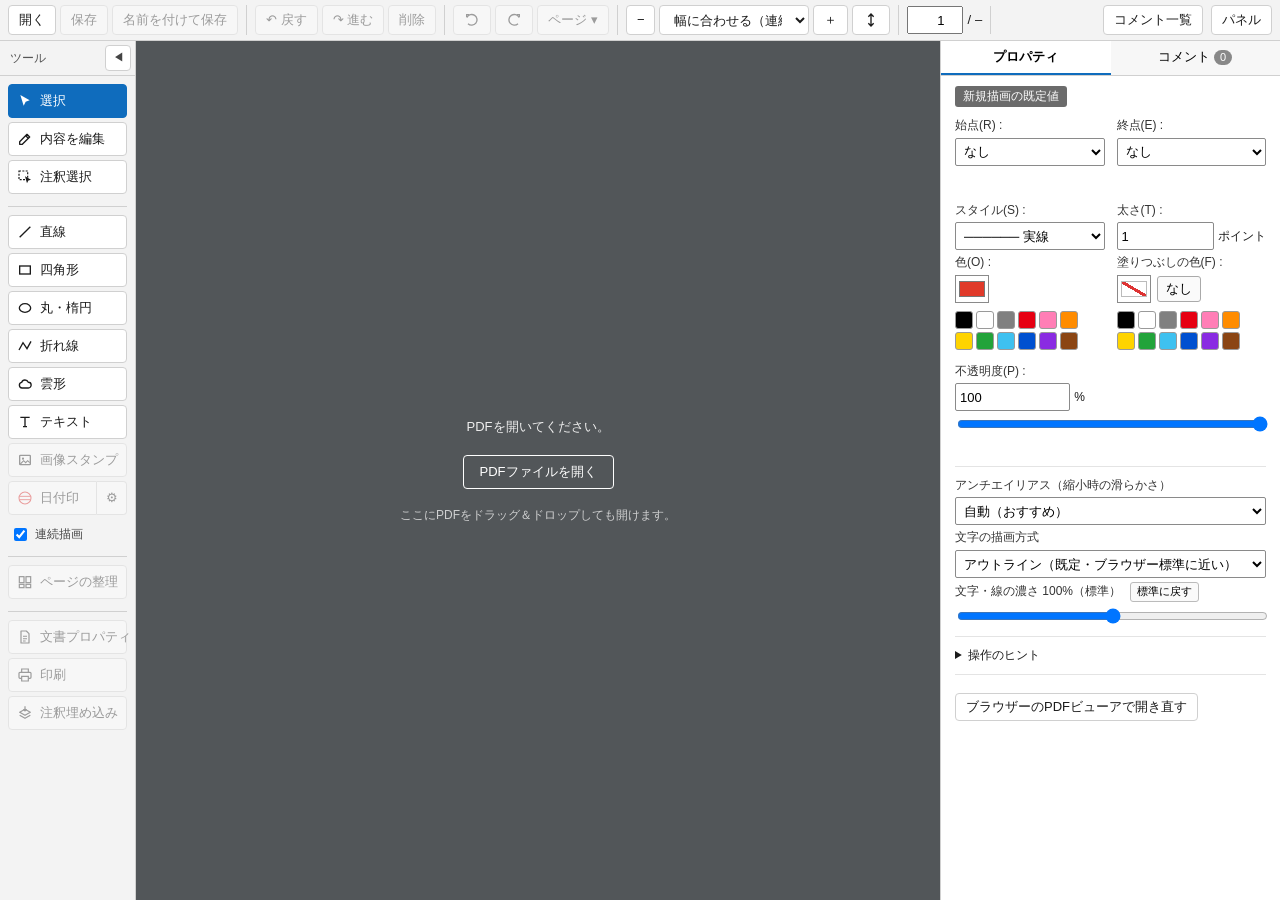
==== viewer.html @ 9e0557fc "ローカルPDFエディター v4.8.0 Co-Authored-By: Claude Opus 5.5 <noreply@anthropic.com> Claude-Session: https://" ====
<!doctype html>
<html lang="ja">
<head>
<meta charset="utf-8">
<title>ローカルPDFエディター</title>
<meta name="viewport" content="width=device-width, initial-scale=1">
<link rel="icon" type="image/png" href="icon32.png">
<link rel="stylesheet" href="lib/textlayer.css">
<link rel="stylesheet" href="viewer.css">
</head>
<body class="tool-select">
<svg width="0" height="0" style="position:absolute" aria-hidden="true"><filter id="epaGamma" color-interpolation-filters="sRGB" x="0" y="0" width="100%" height="100%"><feComponentTransfer><feFuncR id="gR" type="gamma" exponent="1"/><feFuncG id="gG" type="gamma" exponent="1"/><feFuncB id="gB" type="gamma" exponent="1"/></feComponentTransfer></filter></svg>
<div id="stage" aria-hidden="true"></div>
<header id="toolbar">
  <div class="grp">
    <button id="btnOpen" type="button" title="PDFを開く (Ctrl+O)">開く</button>
    <button id="btnSave" type="button" title="保存 (Ctrl+S)。ダイアログなしで保存します（保存先が分かっていれば上書き、無ければダウンロードフォルダ）">保存</button>
    <button id="btnSaveAs" type="button" title="名前を付けて保存 (Ctrl+Shift+S)">名前を付けて保存</button>
  </div>
  <div class="grp">
    <button id="btnUndo" type="button" title="元に戻す (Ctrl+Z)">↶ 戻す</button>
    <button id="btnRedo" type="button" title="やり直し (Ctrl+Y)">↷ 進む</button>
    <button id="btnDelete" type="button" title="選択を削除 (Delete)">削除</button>
  </div>
  <div class="grp">
    <button id="btnRotL" type="button" title="表示中のページを左に90°回転"><svg viewBox="0 0 24 24" class="ico"><path d="M8 4H4v4" stroke="currentColor" stroke-width="2" fill="none"/><path d="M4.5 8A8 8 0 1 1 6 17.5" stroke="currentColor" stroke-width="2" fill="none"/></svg></button>
    <button id="btnRotR" type="button" title="表示中のページを右に90°回転"><svg viewBox="0 0 24 24" class="ico"><path d="M16 4h4v4" stroke="currentColor" stroke-width="2" fill="none"/><path d="M19.5 8A8 8 0 1 0 18 17.5" stroke="currentColor" stroke-width="2" fill="none"/></svg></button>
    <div class="menu">
      <button id="btnPages" type="button" title="ページの整理・挿入・削除・抽出">ページ ▾</button>
      <div id="pageMenu" class="menu-pop">
        <button type="button" data-act="org">ページの整理…</button>
        <button type="button" data-act="insert">ページの挿入…</button>
        <button type="button" data-act="delete">ページの削除…</button>
        <button type="button" data-act="extract">ページの抽出…</button>
        <div class="menu-note">PDFをウィンドウにドロップしても挿入できます</div>
      </div>
    </div>
  </div>
  <div class="grp">
    <button id="btnZoomOut" type="button" title="縮小 (Ctrl+−)">−</button>
    <select id="selZoom" aria-label="ズーム">
      <option value="width">幅に合わせる（連続スクロール）</option>
      <option value="height">高さに合わせる（縦に収める）</option>
      <option value="page">ページ全体に合わせる</option>
      <option value="0.5">50%</option><option value="0.75">75%</option><option value="1">100%</option>
      <option value="1.25">125%</option><option value="1.5">150%</option><option value="2">200%</option>
      <option value="3">300%</option><option value="4">400%</option>
      <option id="optCustom" value="1" hidden>100%</option>
    </select>
    <button id="btnZoomIn" type="button" title="拡大 (Ctrl++)">＋</button>
    <button id="btnFitH" type="button" title="1ページ表示：ウィンドウの高さにページを収め、ホイールで1ページずつ（回し続けると連続して）切り替えます">
      <svg viewBox="0 0 24 24" class="ico"><path d="M12 3v18M8 7l4-4 4 4M8 17l4 4 4-4" stroke="currentColor" stroke-width="2" fill="none"/></svg><span class="lbl"> 縦に収める</span></button>
  </div>
  <div class="grp">
    <input id="pageNum" type="number" min="1" value="1" aria-label="ページ番号"> / <span id="pageCount">–</span>
  </div>
  <span id="fileName" class="fname"></span>
  <button id="btnComments" type="button" title="コメント一覧を表示">コメント一覧</button>
  <button id="btnProps" type="button" title="右パネルの表示/非表示">パネル</button>
</header>
<div id="warn" hidden></div>

<main>
  <aside id="tools" aria-label="描画ツール">
    <div class="tools-head"><span class="tools-title">ツール</span><button id="btnTools" type="button" title="ツールバーを閉じる">◀</button></div>
    <div class="tl" role="radiogroup" aria-label="ツール">
      <button class="tool active" data-tool="select" type="button" title="選択・移動 (V)">
        <svg viewBox="0 0 24 24"><path d="M5 3l14 8-6 2-3 6z" fill="currentColor"/></svg><span>選択</span></button>
      <button class="tool" data-tool="edit" type="button" title="内容を編集 (G)　PDF内の文字・図形（ベクター）を直接編集します。クリックで選択、ドラッグで移動、ダブルクリックで文字を書き換え">
        <svg viewBox="0 0 24 24"><path d="M4 20h4L19 9l-4-4L4 16z" stroke="currentColor" stroke-width="2" fill="none" stroke-linejoin="round"/><path d="M13 7l4 4" stroke="currentColor" stroke-width="2"/></svg><span>内容を編集</span></button>
      <button class="tool" data-tool="asel" type="button" title="注釈選択 (A)　注釈（コメント・図形・スタンプ）だけを選びます。空白からドラッグで範囲選択、Shift+クリックで追加・解除、Ctrl+Aでページ内の注釈をすべて選択">
        <svg viewBox="0 0 24 24"><rect x="3" y="3" width="13" height="13" stroke="currentColor" stroke-width="1.8" stroke-dasharray="3 2" fill="none"/><path d="M12 11l9 5-4 1.3-2 4z" fill="currentColor"/></svg><span>注釈選択</span></button>
      <hr class="tsep">
      <button class="tool" data-tool="line" type="button" title="直線 (L)">
        <svg viewBox="0 0 24 24"><path d="M4 20L20 4" stroke="currentColor" stroke-width="2" fill="none"/></svg><span>直線</span></button>
      <button class="tool" data-tool="rect" type="button" title="四角形 (R)">
        <svg viewBox="0 0 24 24"><rect x="4" y="6" width="16" height="12" stroke="currentColor" stroke-width="2" fill="none"/></svg><span>四角形</span></button>
      <button class="tool" data-tool="ellipse" type="button" title="丸・楕円 (E)　ドラッグで楕円、Shiftを押しながらで正円">
        <svg viewBox="0 0 24 24"><ellipse cx="12" cy="12" rx="8.5" ry="6.5" stroke="currentColor" stroke-width="2" fill="none"/></svg><span>丸・楕円</span></button>
      <button class="tool" data-tool="polyline" type="button" title="折れ線 (P)　クリックで頂点追加、ダブルクリック/Enterで確定">
        <svg viewBox="0 0 24 24"><path d="M3 18L9 7l6 9 6-11" stroke="currentColor" stroke-width="2" fill="none"/></svg><span>折れ線</span></button>
      <button class="tool" data-tool="cloud" type="button" title="雲形 (C)　クリックで頂点を追加、ダブルクリック/Enterで閉じて確定。ドラッグすると四角形の雲になります">
        <svg viewBox="0 0 24 24"><path d="M7.5 18a4.2 4.2 0 0 1-.6-8.3 5.3 5.3 0 0 1 10-.3A4.3 4.3 0 0 1 17 18z" stroke="currentColor" stroke-width="2" fill="none" stroke-linejoin="round"/></svg><span>雲形</span></button>
      <button class="tool" data-tool="text" type="button" title="テキストコメント (T)　クリックで配置、ドラッグで幅を指定">
        <svg viewBox="0 0 24 24"><path d="M5 5h14M12 5v14M9 19h6" stroke="currentColor" stroke-width="2" fill="none"/></svg><span>テキスト</span></button>
      <button id="btnStamp" type="button" title="クリップボードの画像をスタンプとして貼り付け（Ctrl+Vでも可）">
        <svg viewBox="0 0 24 24" class="ico"><rect x="4" y="5" width="16" height="14" rx="1" stroke="currentColor" stroke-width="2" fill="none"/><circle cx="9" cy="10" r="1.6" fill="currentColor"/><path d="M5 18l5-5 3 3 3-3 3 3" stroke="currentColor" stroke-width="1.6" fill="none"/></svg><span>画像スタンプ</span></button>
      <div class="split">
        <button id="btnDateStamp" type="button" title="日付印（部名 / 'YY.MM.DD / 名前）を貼り付け。設定済みならワンクリックで貼り付けます">
          <svg viewBox="0 0 24 24" class="ico"><circle cx="12" cy="12" r="9" stroke="#d22" stroke-width="1.6" fill="none"/><path d="M3.5 9.5h17M3.5 14.5h17" stroke="#d22" stroke-width="1.4"/></svg><span>日付印</span></button>
        <button id="btnDateStampCfg" type="button" title="日付印の設定（部名・日付・名前・色・大きさ）">⚙</button>
      </div>
      <label class="pin" title="描画後も同じツールのままにする"><input type="checkbox" id="chkPin" checked><span>連続描画</span></label>
      <hr class="tsep">
      <button id="btnOrg" type="button" title="ページの整理（並べ替え・回転・削除・抽出・挿入）。サムネイルをダブルクリックすると、変更を反映してそのページを開きます">
        <svg viewBox="0 0 24 24" class="ico"><rect x="3.5" y="4" width="7" height="9" stroke="currentColor" stroke-width="1.8" fill="none"/><rect x="13.5" y="4" width="7" height="9" stroke="currentColor" stroke-width="1.8" fill="none"/><rect x="3.5" y="15.5" width="7" height="5" stroke="currentColor" stroke-width="1.8" fill="none"/><rect x="13.5" y="15.5" width="7" height="5" stroke="currentColor" stroke-width="1.8" fill="none"/></svg><span>ページの整理</span></button>
      <hr class="tsep">
      <button id="btnDocProps" type="button" title="文書プロパティ（タイトル・作成者などの確認と編集、編集ロックの解除）">
        <svg viewBox="0 0 24 24" class="ico"><path d="M6 3h8l4 4v14H6z" stroke="currentColor" stroke-width="1.8" fill="none" stroke-linejoin="round"/><path d="M9 11h6M9 14.5h6M9 18h4" stroke="currentColor" stroke-width="1.6"/></svg><span>文書プロパティ</span></button>
      <button id="btnPrint" type="button" title="印刷 (Ctrl+P)">
        <svg viewBox="0 0 24 24" class="ico"><path d="M7 8V3h10v5" stroke="currentColor" stroke-width="1.8" fill="none"/><rect x="3" y="8" width="18" height="9" rx="1.5" stroke="currentColor" stroke-width="1.8" fill="none"/><path d="M7 14h10v7H7z" stroke="currentColor" stroke-width="1.8" fill="#fff"/></svg><span>印刷</span></button>
      <button id="btnEmbed" type="button" title="注釈埋め込み（注釈を見た目どおりにページの内容へ描き込み、注釈としては取り除く）">
        <svg viewBox="0 0 24 24" class="ico"><path d="M4 15.5l8 4.5 8-4.5" stroke="currentColor" stroke-width="1.8" fill="none" stroke-linejoin="round"/><path d="M4 11l8 4.5 8-4.5-8-4.5z" stroke="currentColor" stroke-width="1.8" fill="none" stroke-linejoin="round"/><path d="M12 2v7M9.5 6.5L12 9l2.5-2.5" stroke="currentColor" stroke-width="1.8" fill="none"/></svg><span>注釈埋め込み</span></button>
    </div>
  </aside>

  <div id="wrapbox">
    <div id="wrap"><div id="pages"></div>
      <div id="msg" class="msg"><p>PDFを開いてください。</p><button id="btnOpen2" type="button">PDFファイルを開く</button><p class="small">ここにPDFをドラッグ＆ドロップしても開けます。</p></div>
    </div>
    <div id="pgbar" hidden title="ページ位置（ドラッグ／クリックでページ移動）"><div id="pgthumb"></div><div id="pgtip" hidden></div></div>
  </div>

  <aside id="props">
    <div class="tabs">
      <button id="tabProps" type="button" class="on">プロパティ</button>
      <button id="tabList" type="button">コメント <span id="cmtCount" class="badge">0</span></button>
    </div>
    <section id="propsPane">
      <div id="propTarget" class="target">新規描画の既定値</div>
      <div id="natBox" style="display:none"><button id="btnEditNat" type="button" class="pri-btn">コメントの内容を編集…（Enter）</button></div>
      <div id="zBox" style="display:none">
        <div class="zlab">配置順</div>
        <div class="zbtns">
          <button type="button" data-z="front" title="最前面へ (Ctrl+Shift+])">最前面へ</button>
          <button type="button" data-z="forward" title="前面へ (Ctrl+])">前面へ</button>
          <button type="button" data-z="backward" title="背面へ (Ctrl+[)">背面へ</button>
          <button type="button" data-z="back" title="最背面へ (Ctrl+Shift+[)">最背面へ</button>
        </div>
      </div>
      <div id="multiBox" style="display:none"><button id="btnToInk" type="button" class="pri-btn" title="選択した図形を、1つの手書き（インク）注釈にまとめます (Ctrl+G)">1つの手書き注釈にまとめる（Ctrl+G）</button></div>
      <div id="ceBox" style="display:none">
        <div id="ceInfo" class="small"></div>
        <div class="cebtns"><button id="ceText" type="button" class="pri-btn">文字を書き換え…（Enter）</button><button id="ceDup" type="button" title="複製 (Ctrl+D)">複製</button><button id="ceDel" type="button" title="削除 (Delete)">削除</button></div>
      </div>
      <div class="grid">
        <label for="pStart" class="ce-hide">始点(R) :</label>
        <label for="pEnd" class="ce-hide">終点(E) :</label>
        <select id="pStart" class="ce-hide"></select>
        <select id="pEnd" class="ce-hide"></select>
        <div class="num ce-hide" id="rowStartSz" title="始点の矢印・図形の大きさ（100%が標準）"><span>大きさ</span><input id="pStartSize" type="number" min="10" max="1000" step="10" value="100"><span>%</span></div>
        <div class="num ce-hide" id="rowEndSz" title="終点の矢印・図形の大きさ（100%が標準）"><span>大きさ</span><input id="pEndSize" type="number" min="10" max="1000" step="10" value="100"><span>%</span></div>
        <label for="pStyle" class="ce-hide">スタイル(S) :</label>
        <label for="pWidth" id="lblWidth">太さ(T) :</label>
        <select id="pStyle" class="ce-hide">
          <option value="solid">────── 実線</option>
          <option value="dashed">─ ─ ─ ─ 破線</option>
          <option value="dotted">・・・・・・ 点線</option>
          <option value="dashdot">─ ・ ─ ・ 一点鎖線</option>
        </select>
        <div class="num"><input id="pWidth" type="number" min="0.25" max="100" step="0.25" value="1"><span>ポイント</span></div>
        <label for="pColor" id="lblColor">色(O) :</label>
        <label for="pFill">塗りつぶしの色(F) :</label>
        <div class="sw"><input id="pColor" type="color" value="#e03a2a"></div>
        <div class="sw"><input id="pFill" type="color" value="#ffffff"><button id="pFillNone" type="button" title="塗りつぶしなし">なし</button></div>
        <div class="pal pal-c" data-for="pColor"></div>
        <div class="pal pal-f" data-for="pFill"></div>
      </div>
      <div id="rowFont" class="opac" style="display:none">
        <label for="pFontSize">フォントサイズ :</label>
        <div class="num"><input id="pFontSize" type="number" min="4" max="300" step="1" value="12"><span>ポイント</span></div>
      </div>
      <div id="rowCloud" class="opac" style="display:none">
        <label for="pCloud">雲の大きさ（うねり） :</label>
        <select id="pCloud" style="width:100%;height:28px"><option value="1">小（細かいうねり）</option><option value="2">大（大きなうねり）</option></select>
      </div>
      <div id="rowRadius" class="opac" style="display:none">
        <label for="pRadius">角の丸み :</label>
        <div class="num"><input id="pRadius" type="number" min="0" max="500" step="1" value="0"><span>ポイント</span></div>
      </div>
      <div class="opac ce-hide">
        <label for="pOpacityNum">不透明度(P) :</label>
        <div class="num"><input id="pOpacityNum" type="number" min="0" max="100" step="1" value="100"><span>%</span></div>
        <input id="pOpacity" type="range" min="0" max="100" step="1" value="100">
      </div>
      <p class="hint" id="hintEnds"></p>
      <hr>
      <div class="viewset">
        <label for="selAA">アンチエイリアス（縮小時の滑らかさ）</label>
        <select id="selAA" title="縮小表示のとき、高解像度で描いてから縮めることで、文字や細線のギザギザを抑えます。高画質ほど描画に時間がかかります">
          <option value="auto">自動（おすすめ）</option>
          <option value="max">最高（低速）</option>
          <option value="off">なし（高速）</option>
        </select>
        <label for="selText">文字の描画方式</label>
        <select id="selText" title="アウトライン: 文字を図形として描きます。ヒンティング（文字を太く見せる補正）が掛からず、フォントの相性による文字化けも起きません。フォント: ブラウザのフォント描画（従来方式）で、やや太く見えます">
          <option value="outline">アウトライン（既定・ブラウザー標準に近い）</option>
          <option value="font">フォント（従来方式）</option>
        </select>
        <label for="rngGamma">文字・線の濃さ <span id="gammaVal">100%（標準）</span> <button type="button" id="gammaReset" class="mini">標準に戻す</button></label>
        <input id="rngGamma" type="range" min="50" max="150" step="5" value="100" title="小さいほど淡く細く、大きいほど濃く見えます。線の太さそのものは変わりません">
      </div>
      <hr>
      <details>
        <summary>操作のヒント</summary>
        <ul class="small">
          <li>内容を編集(G): PDFにもともと書かれている文字・図形（ベクター）を直接編集します。クリックで選択、ドラッグで移動（Shiftで水平・垂直）、四角のハンドルで拡大縮小、ダブルクリック/Enterで文字の書き換え（Ctrl+Enterで確定）、Ctrl+Dで複製、Deleteで削除。空白からドラッグで範囲選択、Ctrl+Aでページ内をすべて選択、Alt+クリックで重なった下の図形を選択。上の丸いハンドルで回転、四隅・辺のハンドルで拡大縮小。スキャンした画像は対象外です</li>
          <li>複数の注釈: Shift(またはCtrl)+クリックで選択に追加・解除。「注釈選択」(A)では空白からドラッグで範囲選択、Ctrl+Aでページ内の注釈をすべて選択。選択した注釈はまとめて移動・回転（上の丸いハンドル。Shiftで15°刻み）・削除でき、Ctrl+Gで図形を1つの手書き注釈にまとめられます</li>
          <li>配置順: 右パネルの「最前面へ／前面へ／背面へ／最背面へ」、または Ctrl+] / Ctrl+[（Shiftで最前面・最背面）。注釈どうし、「内容を編集」ではPDFの内容の中で並べ替えます</li>
          <li>コピー: 注釈を選んで Ctrl+C / Ctrl+X / Ctrl+V、Ctrl+Dで複製。移動中にShiftで水平・垂直だけ</li>
          <li>描画ツールでも、注釈の上をクリックすると選択に切り替わります。Ctrlを押しながらなら、注釈の上でも描画します</li>
          <li>角の丸み: 四角形と折れ線は、右パネルの「角の丸み」で角を丸められます</li>
          <li>ページの回転: 上部バーの回転ボタンで、表示中のページを左右に90°回転します</li>
          <li>拡大縮小: Ctrl+ホイールで、マウスカーソルを中心に拡大縮小します。回している間は画像を拡大縮小して追従し、止まってから描き直します（途中で白くなりません）。サイドホイール（横ホイール）は左右スクロールだけです</li>
          <li>縦に収める／ページ全体: 右端のスクロールバーが、ページ数（位置）を表します。ドラッグまたはクリックでページ移動。ホイールを回し続けると連続して切り替わります（前後のページは先読み）</li>
          <li>PCに保存したPDFを開くと、自動でこのエディターで開きます（インターネット上のPDFは扱いません）。ツールバーのアイコンからも開けます</li>
          <li>保存: ダイアログなしで保存します。保存先が分かっていれば上書き、無ければダウンロードフォルダ（同名は上書き）。別の場所へは「名前を付けて保存」</li>
          <li>雲形(C): クリックで頂点を追加、ダブルクリック/Enter/Escで閉じて確定、Backspaceで1点戻る。ドラッグすると四角形の雲になります。選択すると頂点をドラッグして形を変えられます（ダブルクリックで頂点追加／Alt+クリックで削除）</li>
          <li>ページの整理: 左サイドバーの「ページの整理」。サムネイルをダブルクリックすると、変更を反映してそのページを開きます</li>
          <li>丸・楕円(E): ドラッグで楕円、Shiftを押しながらで正円。選択すると四角のハンドルで大きさを変えられます</li>
          <li>Shift: 直線・折れ線は45°刻み、四角形は正方形、丸・楕円は正円</li>
          <li>折れ線: クリックで頂点追加／ダブルクリック・Enter・Escで確定／Backspaceで1点戻る</li>
          <li>テキスト(T): クリックで配置、ドラッグで幅を指定。Ctrl+Enter・Esc・画面のクリックで確定。選択すると四隅のハンドルで拡大縮小（フォントサイズも変わる）、右辺の中央で幅を変更</li>
          <li>画像スタンプ: 画像をコピーしてCtrl+V（画像ファイルのドロップも可）。角のハンドルで拡大縮小</li>
          <li>日付印: 左サイドバーの「日付印」で貼り付け、⚙で部名・日付・名前などを設定</li>
          <li>既存のコメント: クリックで選択 → ドラッグで移動／角のハンドルでサイズ変更／ダブルクリックまたはEnterで内容を編集／Deleteで削除</li>
          <li>矢印キー: 1pt移動（Shiftで10pt）</li>
        </ul>
      </details>
      <hr>
      <label class="chk"><input type="checkbox" id="chkAuto" checked>ローカルのPDFを自動でこのビューアで開く</label>
      <button id="btnNative" type="button" class="link">ブラウザーのPDFビューアで開き直す</button>
    </section>
    <section id="listPane" hidden>
      <div class="lhead">
        <input id="cmtSearch" type="search" placeholder="コメントを検索">
        <select id="cmtFilter" aria-label="絞り込み">
          <option value="all">すべて</option><option value="text">コメント文あり</option>
          <option value="shape">図形</option><option value="stamp">スタンプ</option><option value="existing">既存の注釈</option>
        </select>
      </div>
      <label class="author">作成者名 <input id="author" type="text" placeholder="（空欄なら作成者なし）"></label>
      <div id="listScroll"><ul id="cmtList"></ul><p id="cmtEmpty" class="small">コメントはありません</p></div>
    </section>
  </aside>
</main>

<div id="org" class="modal hidden">
  <div class="org-bar">
    <b>ページの整理</b>
    <button id="orgRotL" type="button" title="選択ページを左に回転">⟲ 左回転</button>
    <button id="orgRotR" type="button" title="選択ページを右に回転">⟳ 右回転</button>
    <button id="orgDel" type="button" title="選択ページを削除 (Delete)">削除</button>
    <button id="orgExtract" type="button" title="選択ページを別のPDFとして保存">抽出…</button>
    <button id="orgInsert" type="button" title="別のPDFのページを挿入（サムネイルへのドロップも可）">PDFから挿入…</button>
    <button id="orgAll" type="button">すべて選択</button>
    <span id="orgInfo" class="small"></span>
    <span class="grow"></span>
    <button id="orgApply" type="button" class="pri">適用</button>
    <button id="orgCancel" type="button">キャンセル</button>
  </div>
  <div class="org-note">ドラッグで並べ替え／Ctrl・Shiftで複数選択／ダブルクリックで、変更を反映してそのページを開く／PDFファイルをドロップするとその位置に挿入</div>
  <div id="orgGrid"></div>
</div>

<dialog id="dlg"></dialog>
<div id="dropHint"></div>
<div id="busy"><div class="spin"></div><span id="busyMsg">処理中…</span></div>
<div id="toast" role="status" aria-live="polite"></div>
<div id="printContainer"></div>
<style id="printPageStyle"></style>

<script src="lib/pdf-lib.min.js"></script>
<script type="module" src="viewer.js"></script>
</body>
</html>
---- lib/textlayer.css ----
/* PDF.js（Apache-2.0）の pdf_viewer.css から、文字選択用のテキストレイヤーの部分だけを抜き出したもの。
   このアドオンは PDF.js のビューアUI（注釈レイヤー・編集ツールなど）を使わないため、他の部分は含めていない。 */
.textLayer{position:absolute;text-align:initial;inset:0;overflow:clip;opacity:1;line-height:1;text-size-adjust:none;forced-color-adjust:none;transform-origin:0 0;caret-color:CanvasText;z-index:0}
.textLayer :is(span,br){color:transparent;position:absolute;white-space:pre;cursor:text;transform-origin:0% 0%}
.textLayer  > :not(.markedContent),.textLayer .markedContent span:not(.markedContent){z-index:1}
.textLayer span.markedContent{top:0;height:0}
.textLayer span[role="img"]{user-select:none;cursor:default}
.textLayer ::selection{background:rgba(0 0 255 / 0.25);background:color-mix(in srgb, AccentColor, transparent 75%)}
.textLayer br::selection{background:transparent}
.textLayer .endOfContent{display:block;position:absolute;inset:100% 0 0;z-index:0;cursor:default;user-select:none}
.textLayer.selecting .endOfContent{top:0}
---- viewer.css ----
/* ローカルPDFエディター — 画面のスタイル。文字選択用のテキストレイヤーは lib/textlayer.css。
   上から: 全体・ツールバー → ページ表示 → 左のツール欄 → 右のパネル → ダイアログ → ページの整理 → 文書のプロパティ → 印刷 */
:root{ --bar:#f3f3f3; --bd:#d0d0d0; --acc:#0f6cbd; --fg:#1b1b1b; }
*{box-sizing:border-box}
html,body{height:100%;margin:0;font:13px/1.4 "Yu Gothic UI","Meiryo UI","Segoe UI",sans-serif;color:var(--fg)}
body{display:flex;flex-direction:column;background:#525659}
[hidden]{display:none!important}
.grow{flex:1}
button,select,input[type=number]{font:inherit}
/* 先読み描画の組み立て場所（画面外） */
#stage{position:absolute;left:-200000px;top:0;visibility:hidden;pointer-events:none}
.stagepg{position:relative;--user-unit:1;--total-scale-factor:calc(var(--scale-factor)*var(--user-unit));--scale-round-x:1px;--scale-round-y:1px}
#toolbar{display:flex;align-items:center;flex-wrap:nowrap;gap:8px;padding:5px 8px;background:var(--bar);border-bottom:1px solid var(--bd);overflow-x:auto;overflow-y:hidden;white-space:nowrap;flex:none}
#toolbar .grp{display:flex;align-items:center;flex:none;gap:4px;padding-right:8px;border-right:1px solid var(--bd)}
#toolbar button,#toolbar select,.link{flex:none;height:30px;padding:0 10px;border:1px solid var(--bd);border-radius:4px;background:#fff;color:var(--fg);cursor:pointer}
#toolbar button:hover{background:#e8f1fb}
#toolbar button:disabled{opacity:.4;cursor:default}
#btnFitH{display:inline-flex;align-items:center;gap:4px}
.ico{width:16px;height:16px;vertical-align:-3px}
#selZoom{max-width:230px}
#pageNum{width:56px;height:28px;text-align:right}
.fname{flex:1 1 0;min-width:0;overflow:hidden;text-overflow:ellipsis;white-space:nowrap;color:#555;text-align:right;padding:0 6px}
@media (max-width:1300px){ #toolbar .lbl{display:none} #selZoom{max-width:150px} }
@media (max-width:1100px){ .fname{display:none} #toolbar{gap:5px} #toolbar button,#toolbar select{padding:0 7px} }
#warn{flex:none;background:#fff4ce;color:#5a4500;border-bottom:1px solid #e6cf80;padding:6px 36px 6px 12px;font-size:12px;position:relative;line-height:1.5}
#warn small{color:#6b5a1a}
#warn button{position:absolute;right:8px;top:6px;border:none;background:transparent;font-size:16px;cursor:pointer;color:#5a4500}
main{flex:1;display:flex;min-height:0}
#tools{flex:none;width:136px;background:var(--bar);border-right:1px solid var(--bd);display:flex;flex-direction:column;overflow-y:auto;overflow-x:hidden}
#tools.collapsed{width:26px}
.tools-head{display:flex;align-items:center;justify-content:space-between;padding:4px 4px 4px 10px;border-bottom:1px solid var(--bd);flex:none}
.tools-title{font-size:12px;color:#555}
#btnTools{width:26px;height:26px;padding:0;border:1px solid var(--bd);border-radius:4px;background:#fff;cursor:pointer;font-size:11px;color:#444;flex:none}
#btnTools:hover{background:#e8f1fb}
#tools.collapsed .tools-head{padding:4px 0;justify-content:center;border-bottom:none}
#tools.collapsed .tools-title,#tools.collapsed .tl{display:none}
.tl{display:flex;flex-direction:column;gap:4px;padding:8px 8px 12px}
.tl button{display:flex;align-items:center;gap:7px;width:100%;height:34px;padding:0 8px;border:1px solid var(--bd);border-radius:4px;background:#fff;color:var(--fg);cursor:pointer;text-align:left;white-space:nowrap}
.tl button:hover{background:#e8f1fb}
.tl button:disabled{opacity:.4;cursor:default}
.tl svg{width:16px;height:16px;flex:none}
.tl button.tool.active{background:var(--acc);color:#fff;border-color:var(--acc)}
.tl .split{display:flex}
.tl .split #btnDateStamp{flex:1;border-top-right-radius:0;border-bottom-right-radius:0}
.tl .split #btnDateStampCfg{flex:none;width:30px;padding:0;justify-content:center;border-left:none;border-top-left-radius:0;border-bottom-left-radius:0}
.tl .pin{display:flex;align-items:center;gap:5px;font-size:12px;color:#444;padding:6px 2px 0}
.tl .tsep{width:100%;border:0;border-top:1px solid var(--bd);margin:8px 0 4px}
#wrapbox{flex:1;position:relative;min-width:0;display:flex}
#wrap{flex:1;overflow:auto;position:relative;min-width:0}
/* ページ数スクロールバー（縦に収める／ページ全体のとき） */
#pgbar{position:absolute;right:0;top:0;bottom:0;width:16px;background:#3d4043;border-left:1px solid #2c2e30;z-index:6;user-select:none;touch-action:none}
#pgthumb{position:absolute;left:2px;right:2px;top:0;min-height:30px;border-radius:5px;background:#9da1a6;cursor:grab}
#pgthumb:hover,#pgthumb.drag{background:#c3c7cc}
#pgthumb.drag{cursor:grabbing}
#pgtip{position:absolute;right:22px;top:0;background:#202225;color:#fff;font-size:12px;padding:3px 8px;border-radius:4px;white-space:nowrap;pointer-events:none;box-shadow:0 2px 8px rgba(0,0,0,.4)}
#pages{padding:12px 0 40px}
.pg{position:relative;margin:0 auto 10px;background:#fff;box-shadow:0 1px 4px rgba(0,0,0,.5);
  --user-unit:1;--total-scale-factor:calc(var(--scale-factor)*var(--user-unit));--scale-round-x:1px;--scale-round-y:1px;overflow:hidden}
body.paged #pages{padding:0}
body.paged .pg{margin:0 auto}
/* 1ページ表示: 表示していないページは、画面の外に置いたまま描画を済ませておく（先読み）。切り替え時に白い画面が出ない */
.pg.off{position:absolute;left:-200000px;top:0;margin:0!important;visibility:hidden;pointer-events:none}
.pg canvas{position:absolute;inset:0;display:block}
body.gam .pg canvas{filter:url(#epaGamma)}
.pg .textLayer{position:absolute;inset:0}
.textLayer ::selection,.textLayer span::selection,.textLayer i::selection{background:rgba(0,100,162,.4);color:transparent}
.pg svg.ov{position:absolute;inset:0;pointer-events:none;overflow:visible}
body:not(.tool-select) .pg svg.ov{pointer-events:auto;cursor:crosshair}
body:not(.tool-select) .pg .textLayer{pointer-events:none}
svg.ov .hit{cursor:move}
svg.ov .h{cursor:pointer}
svg.ov .nh{cursor:nwse-resize}
.msg{position:absolute;inset:0;display:flex;flex-direction:column;align-items:center;justify-content:center;color:#eee;gap:6px;text-align:center}
.msg button{height:34px;padding:0 16px;border-radius:4px;border:1px solid #fff;background:transparent;color:#fff;cursor:pointer}
.msg.err{color:#ffd9d9}
.msg .small{font-size:12px;opacity:.8;color:inherit}
#props{flex:none;width:340px;background:#fff;border-left:1px solid var(--bd);padding:10px 14px;overflow:auto}
#props.hidden{display:none}
.target{font-size:12px;color:#fff;background:#6b6b6b;border-radius:3px;padding:2px 8px;display:inline-block;margin-bottom:10px}
.target.sel{background:var(--acc)}
#natBox{margin-bottom:10px}
.pri-btn{height:30px;padding:0 12px;border:1px solid var(--acc);border-radius:4px;background:var(--acc);color:#fff;cursor:pointer}
.grid{display:grid;grid-template-columns:1fr 1fr;gap:4px 12px;align-items:center}
.grid label,.opac label,.viewset label{font-size:12px;color:#333}
.grid select,.num input,.viewset select{width:100%;height:28px;border:1px solid #8a8a8a;border-radius:2px;padding:0 4px;background:#fff}
.num{display:flex;align-items:center;gap:4px}
.num input{min-width:0}
.num span{font-size:12px;white-space:nowrap}
.sw{display:flex;align-items:center;gap:6px;margin-bottom:6px}
.sw input[type=color]{width:34px;height:28px;padding:1px;border:1px solid #8a8a8a;background:#fff}
.sw input.none::-webkit-color-swatch{background:linear-gradient(to top right,#fff calc(50% - 1.5px),#d33 calc(50% - 1.5px),#d33 calc(50% + 1.5px),#fff calc(50% + 1.5px));border-color:#bbb}
.sw button{height:26px;padding:0 8px;border:1px solid #aaa;background:#fafafa;border-radius:3px;cursor:pointer}
.opac{margin-top:4px}
.opac .num{width:130px;margin:3px 0}
.opac input[type=range],.viewset input[type=range]{width:100%}
.opac select{border:1px solid #8a8a8a;border-radius:2px;padding:0 4px;background:#fff}
.viewset{display:flex;flex-direction:column;gap:4px}
.mini{height:20px;padding:0 6px;font-size:11px;border:1px solid #bbb;border-radius:3px;background:#fafafa;cursor:pointer;margin-left:6px}
.hint{font-size:11px;color:#a33;min-height:14px;margin:4px 0}
hr{border:0;border-top:1px solid #e4e4e4;margin:10px 0}
.small,.small li{font-size:11.5px;color:#555}
ul.small{padding-left:16px;margin:4px 0}
summary{cursor:pointer;font-size:12px}
.chk{display:flex;gap:6px;align-items:center;font-size:12px}
.link{margin-top:8px;height:28px!important}
select:disabled,input:disabled{background:#eee!important;color:#999}
#toast{position:fixed;left:50%;bottom:20px;transform:translateX(-50%);background:#222;color:#fff;padding:8px 16px;border-radius:6px;opacity:0;pointer-events:none;transition:opacity .25s;z-index:80;max-width:80vw;word-break:break-all}
#toast.show{opacity:.95}
@media (max-width:900px){#props{width:280px}}
#toolbar .menu{position:relative}
.menu-pop{display:none;position:fixed;z-index:60;min-width:210px;background:#fff;border:1px solid var(--bd);border-radius:6px;box-shadow:0 6px 20px rgba(0,0,0,.25);padding:4px;white-space:normal}
.menu-pop.open{display:block}
#toolbar .menu-pop button{display:block;width:100%;text-align:left;border:none;background:transparent;height:32px}
#toolbar .menu-pop button:hover{background:#e8f1fb}
.menu-note{font-size:11px;color:#777;padding:4px 10px}
.tabs{display:flex;margin:-10px -14px 10px;border-bottom:1px solid var(--bd);background:#f7f7f7}
.tabs button{flex:1;height:34px;border:none;background:transparent;cursor:pointer;border-bottom:2px solid transparent}
.tabs button.on{border-bottom-color:var(--acc);font-weight:600;background:#fff}
.badge{display:inline-block;min-width:18px;padding:0 5px;border-radius:9px;background:#888;color:#fff;font-size:11px;text-align:center}
.lhead{display:flex;gap:6px;margin-bottom:6px}
.lhead input{flex:1;min-width:0;height:28px;border:1px solid #aaa;border-radius:3px;padding:0 6px}
.lhead select{height:28px;border:1px solid #aaa;border-radius:3px}
.author{display:flex;align-items:center;gap:6px;font-size:12px;margin-bottom:6px}
.author input{flex:1;height:26px;border:1px solid #aaa;border-radius:3px;padding:0 6px}
#listScroll{max-height:calc(100vh - 210px);overflow:auto;border:1px solid #e1e1e1;border-radius:4px}
#cmtList{list-style:none;margin:0;padding:0}
.cmt{padding:6px 8px;border-bottom:1px solid #eee;cursor:pointer}
.cmt:hover{background:#f2f7fd}
.cmt.sel{background:#dcebfb;outline:1px solid var(--acc)}
.cmt.reply{margin-left:16px;border-left:3px solid #ddd}
.cmt .c1{display:flex;align-items:center;gap:6px;font-size:12px}
.cmt .dot{width:10px;height:10px;border-radius:50%;flex:none}
.cmt .lab{flex:none}
.cmt .who{color:#555;overflow:hidden;text-overflow:ellipsis;white-space:nowrap;min-width:0}
.cmt .when{margin-left:auto;color:#888;font-size:11px;white-space:nowrap}
.cmt .cdel{border:none;background:transparent;color:#a33;cursor:pointer;padding:0 4px;font-size:13px}
.cmt .cdel:hover{background:#fde4e4;border-radius:3px}
.cmt .c2{font-size:12.5px;margin-top:3px;white-space:pre-wrap;word-break:break-word;max-height:4.8em;overflow:hidden}
.cmt .c2.empty{color:#aaa}
#cmtEmpty{padding:12px;text-align:center}
textarea.te{position:absolute;z-index:5;margin:0;border:1.5px dashed #0f6cbd;outline:none;resize:none;overflow:hidden;box-sizing:border-box;line-height:1.25;white-space:pre-wrap;overflow-wrap:anywhere}
body.tool-text .pg svg.ov{cursor:text}
.modal{position:fixed;inset:0;z-index:50;background:#3b3d40;display:flex;flex-direction:column}
.modal.hidden{display:none}
.org-bar{display:flex;align-items:center;gap:8px;padding:8px 12px;background:var(--bar);border-bottom:1px solid var(--bd);flex-wrap:wrap}
.org-bar button{height:30px;padding:0 10px;border:1px solid var(--bd);border-radius:4px;background:#fff;cursor:pointer}
.org-bar button:hover{background:#e8f1fb}
.pri{background:var(--acc)!important;color:#fff!important;border-color:var(--acc)!important}
.org-note{color:#ddd;font-size:12px;padding:6px 14px}
#orgGrid{flex:1;overflow:auto;padding:10px 14px 40px;display:flex;flex-wrap:wrap;align-content:flex-start;gap:12px}
.thumb{width:190px;padding:6px;border:2px solid transparent;border-radius:6px;cursor:grab;position:relative;color:#eee;text-align:center}
.thumb .tbox{height:178px;display:flex;align-items:center;justify-content:center;background:#555;border-radius:3px}
.thumb canvas{background:#fff;box-shadow:0 1px 4px rgba(0,0,0,.6)}
.thumb .tlab{font-size:12px;margin-top:3px}
.thumb .ext{color:#7fd6a0}.thumb .rot{color:#ffd37f}
.thumb:hover{background:rgba(255,255,255,.08)}
.thumb.sel{border-color:#4ea1ff;background:rgba(78,161,255,.22)}
.thumb.ins-before::before,.thumb.ins-after::after{content:"";position:absolute;top:0;bottom:0;width:4px;background:#ffd400;border-radius:2px}
.thumb.ins-before::before{left:-8px}.thumb.ins-after::after{right:-8px}
dialog#dlg{border:none;border-radius:8px;padding:0;box-shadow:0 10px 40px rgba(0,0,0,.5);min-width:420px;max-width:92vw}
dialog#dlg::backdrop{background:rgba(0,0,0,.45)}
dialog#dlg form{padding:16px 20px}
dialog#dlg h3{margin:0 0 10px;font-size:15px}
.dbody label{display:block;margin:8px 0;font-size:13px}
.dbody input[type=text],.dbody input:not([type]),.dbody input[type=number],.dbody select,.dbody textarea{height:28px;border:1px solid #8a8a8a;border-radius:3px;padding:0 6px;font:inherit}
.dbody textarea{height:auto;padding:6px}
.dbody input#iRange,.dbody input#rRange,.dbody input#xRange{width:200px}
.dbody input.w{width:260px}
.dsrow{display:flex;gap:16px;align-items:flex-start}
#dsPrev{width:130px;height:130px;flex:none;border:1px solid #ddd;border-radius:6px;background:#fff}
.derr{color:#c22;font-size:12px;min-height:16px;margin:6px 0 0}
.dbtn{display:flex;justify-content:flex-end;gap:8px;margin-top:10px}
.dbtn button{height:30px;padding:0 16px;border:1px solid var(--bd);border-radius:4px;background:#fff;cursor:pointer}
#dropHint{display:none;position:fixed;inset:12px;z-index:60;border:3px dashed #4ea1ff;border-radius:12px;background:rgba(15,108,189,.25);color:#fff;font-size:18px;align-items:center;justify-content:center;pointer-events:none;text-align:center;padding:20px}
#dropHint.on{display:flex}
#busy{display:none;position:fixed;inset:0;z-index:70;background:rgba(0,0,0,.35);align-items:center;justify-content:center;gap:12px;color:#fff;font-size:15px;cursor:progress}
#busy.on{display:flex;background:transparent}
#busy.on > *{visibility:hidden}
#busy.on.show{background:rgba(0,0,0,.35)}
#busy.on.show > *{visibility:visible}
.spin{width:22px;height:22px;border:3px solid #fff;border-right-color:transparent;border-radius:50%;animation:sp .8s linear infinite}
@keyframes sp{to{transform:rotate(360deg)}}
.nhit{fill:transparent;stroke:transparent;pointer-events:all;cursor:pointer}
.nhit:hover{fill:rgba(15,108,189,.12);stroke:rgba(15,108,189,.35)}
path.nhit{fill:none}
body:not(.tool-select):not(.tool-asel) .nhit{pointer-events:none}
/* 内容の編集（v3.0） */
body.tool-edit .pg svg.ov{cursor:default}
.ce-layer{position:absolute;inset:0;pointer-events:none;z-index:3}
.ce-hole{position:absolute;background:#fff}
.ce-mov{position:absolute;left:0;top:0;width:100%;height:100%;transform-origin:0 0}
.pg .ce-mov canvas{position:absolute;right:auto;bottom:auto}
.pg svg.ov{z-index:4}
svg.ov .ceh{cursor:nwse-resize}
textarea.ce-te{z-index:6;box-shadow:0 0 0 3px rgba(15,108,189,.18)}
#ceBox{margin-bottom:10px;display:flex;flex-direction:column;gap:6px}
#ceInfo{line-height:1.5;word-break:break-all}
.cebtns{display:flex;gap:6px;flex-wrap:wrap}
.cebtns button{height:30px;padding:0 12px;border:1px solid var(--bd);border-radius:4px;background:#fff;cursor:pointer}
.cebtns button.pri-btn{border-color:var(--acc);background:var(--acc);color:#fff}
.cebtns button:disabled{opacity:.45;cursor:default}
body.tool-edit .ce-hide{display:none!important}
/* v3.1 */
body.tool-asel .pg svg.ov{cursor:default}
svg.ov .roth{cursor:grab}
#multiBox{margin-bottom:10px}
#btnRotL,#btnRotR{display:inline-flex;align-items:center;padding:0 7px}
/* v3.2: 描画ツール中にCtrl: 注釈の上でも描画カーソル */
html.ctrl-draw body:not(.tool-select):not(.tool-asel):not(.tool-edit) .pg svg.ov .hit{cursor:crosshair}
/* v3.3: カラーパレット */
.pal{display:grid;grid-template-columns:repeat(6,18px);gap:3px;margin:-2px 0 8px}
.pal button{width:18px;height:18px;padding:0;border:1px solid #9a9a9a;border-radius:3px;cursor:pointer}
.pal button:hover{outline:2px solid var(--acc);outline-offset:1px}
.grid:has(#pColor:disabled) .pal-c,.grid:has(#pFill:disabled) .pal-f{opacity:.35;pointer-events:none}
svg.ov .gh{cursor:nwse-resize}
/* v3.6: 配置順 */
#zBox{margin-bottom:10px}
#zBox .zlab{font-size:12px;color:#333;margin-bottom:3px}
#zBox .zbtns{display:grid;grid-template-columns:repeat(4,1fr);gap:4px}
#zBox button{height:28px;padding:0 4px;border:1px solid var(--bd);border-radius:4px;background:#fff;cursor:pointer;font-size:12px;white-space:nowrap}
#zBox button:hover{background:#e8f1fb}
/* v4.0: 文書のプロパティ */
.docprops{width:560px;max-width:84vw;max-height:70vh;overflow:auto;padding-right:4px}
.docprops h4{margin:12px 0 6px;font-size:13px;color:#333;border-bottom:1px solid #e4e4e4;padding-bottom:3px}
.docprops h4:first-child{margin-top:0}
.docprops .dp-l{display:grid!important;grid-template-columns:150px 1fr;align-items:center;gap:8px;margin:5px 0!important}
.docprops .dp-l input{width:100%;height:28px}
.dp-t{border-collapse:collapse;width:100%;font-size:12.5px}
.dp-t th{text-align:left;font-weight:normal;color:#555;width:170px;padding:3px 8px 3px 0;vertical-align:top}
.dp-t td{padding:3px 0;word-break:break-all}
.docprops .ok{color:#18794e}.docprops .ng{color:#c22}
.dp-unlock{margin-top:8px;padding:10px;border:1px solid #f0d58a;background:#fffbea;border-radius:6px}
.dp-unlock .dp-row{display:flex;gap:8px}
.dp-unlock input{flex:1;height:30px;border:1px solid #8a8a8a;border-radius:3px;padding:0 8px}
.dp-unlock button{height:30px;padding:0 14px;border-radius:4px;border:1px solid var(--acc);cursor:pointer}
/* 印刷の予備（画像方式）: 印刷するときは、ページの画像だけを表示する */
#printContainer{display:none}
@media print {
  body.printing > *:not(#printContainer){display:none!important}
  html,body.printing{height:100%;margin:0;padding:0;background:#fff!important;display:block!important}
  body.printing #printContainer{display:block;height:100%}
  #printContainer > .printedPage{width:100%;height:100%;break-after:page;page-break-after:always;display:flex;align-items:center;justify-content:center;overflow:hidden}
  #printContainer > .printedPage:last-child{break-after:auto;page-break-after:auto}
  #printContainer img{max-width:100%;max-height:100%;object-fit:contain;display:block}
}

/* 印刷ダイアログ */
.prdlg{display:flex;gap:18px;width:760px;max-width:88vw;max-height:74vh;overflow:auto}
.pr-opts{flex:1;min-width:300px;font-size:13px}
.pr-opts h4{margin:12px 0 6px;font-size:13px;color:#333;border-bottom:1px solid #e4e4e4;padding-bottom:3px}
.pr-opts h4:first-child{margin-top:0}
.pr-row{display:flex;flex-wrap:wrap;align-items:center;gap:4px 12px;margin:4px 0}
.pr-row label,.pr-chk{display:inline-flex;align-items:center;gap:4px;white-space:nowrap}
.pr-row.dis{opacity:.45;pointer-events:none}
.pr-l{display:flex;align-items:center;gap:8px;margin:4px 0}
.pr-opts select{padding:3px 4px;min-width:200px}
#prPages{width:120px;padding:3px 5px}
#prPct,#prBindMm{width:64px;padding:3px 4px}
.pr-mm{display:inline-flex;align-items:center;gap:4px}
#prDup{min-width:200px}
.pr-note{margin:12px 0 0;font-size:12px;color:#666;line-height:1.5}
.pr-prev{width:320px;flex:none;display:flex;flex-direction:column;align-items:center;background:#eef0f3;border-radius:6px;padding:10px}
.pr-cvwrap{height:390px;display:flex;align-items:center;justify-content:center}
#prCv{box-shadow:0 1px 6px rgba(0,0,0,.3);background:#fff}
.pr-nav{display:flex;align-items:center;gap:10px;margin-top:8px;font-size:13px}
.pr-nav button{width:28px;height:26px}
.pr-info{margin-top:6px;font-size:12px;color:#444;text-align:center;line-height:1.5}
iframe.printFrame{position:fixed;right:0;bottom:0;width:2px;height:2px;border:0;opacity:0;pointer-events:none}
@media (max-width:820px){.prdlg{flex-direction:column}.pr-prev{width:auto}}

/* 注釈を埋め込み */
.embdlg{width:440px;max-width:84vw;display:flex;flex-direction:column;gap:8px;font-size:13px}
.embdlg label{display:flex;align-items:center;gap:6px}
/* 保存していない変更の確認 */
.savedlg{width:460px;max-width:88vw}
.sv-head{display:flex;gap:10px;align-items:flex-start}
.sv-ico{width:22px;height:22px;flex:none;color:#0f6cbd;margin-top:1px}
.sv-head h3{margin:0;font-size:15px;line-height:1.45}
.sv-msg{margin:10px 0 18px 32px;color:#555;font-size:13px}
.sv-btn{display:flex;gap:8px;align-items:center}
.sv-btn button{min-width:84px;padding:6px 14px;border-radius:16px}
#svYes:focus-visible,#svYes:focus{outline:2px solid #0f6cbd;outline-offset:2px}
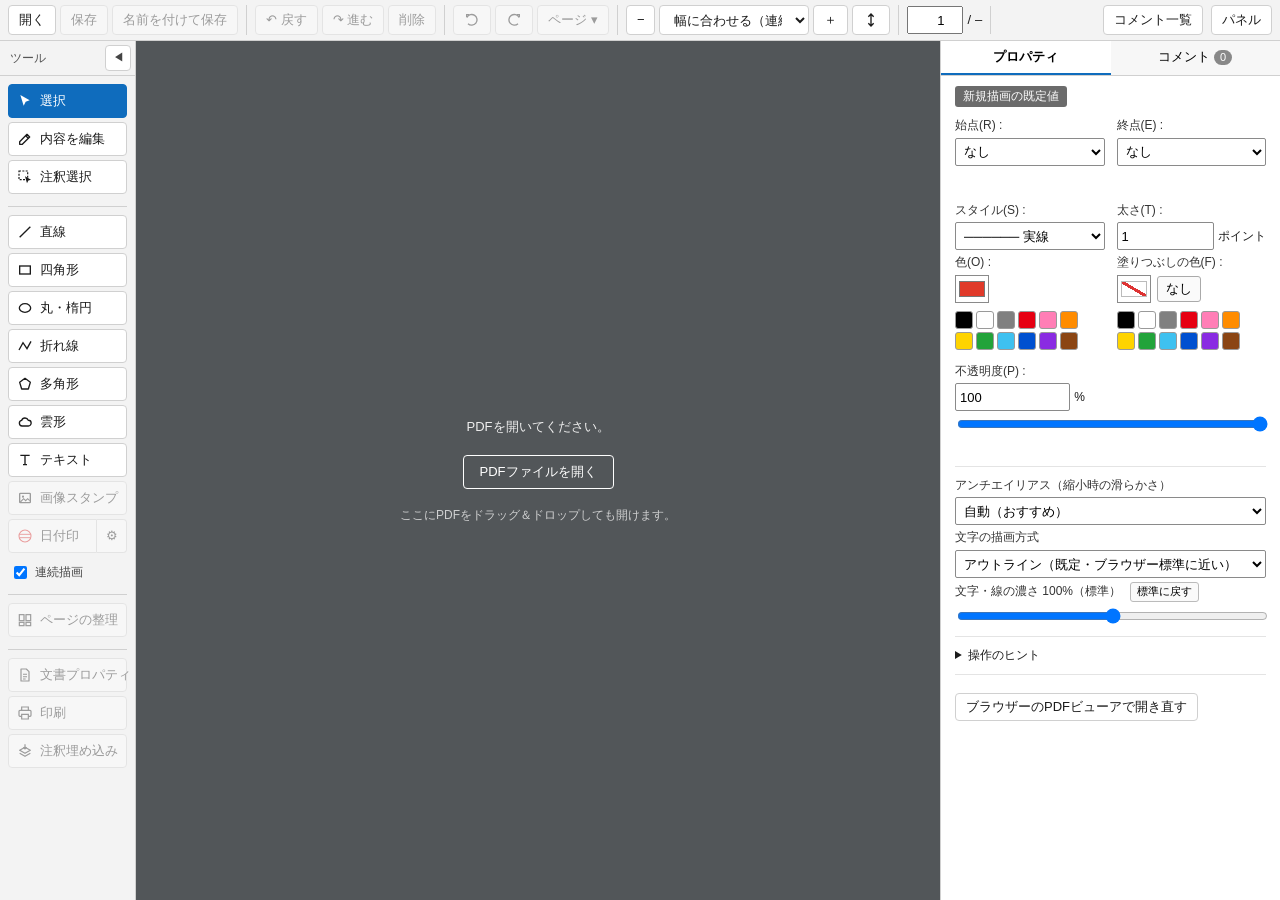
==== commit 0738465c: "v4.10.1: 多角形ツール、既存の図形の頂点編集、表示の高速化、保存時に元のファイルを空にする不具合の修正 - 多角形ツールを追加 - Acrobat などで作った直線・折れ線・多角形・雲形の頂点" ====
--- a/viewer.html
+++ b/viewer.html
@@ -79,6 +79,8 @@
         <svg viewBox="0 0 24 24"><ellipse cx="12" cy="12" rx="8.5" ry="6.5" stroke="currentColor" stroke-width="2" fill="none"/></svg><span>丸・楕円</span></button>
       <button class="tool" data-tool="polyline" type="button" title="折れ線 (P)　クリックで頂点追加、ダブルクリック/Enterで確定">
         <svg viewBox="0 0 24 24"><path d="M3 18L9 7l6 9 6-11" stroke="currentColor" stroke-width="2" fill="none"/></svg><span>折れ線</span></button>
+      <button class="tool" data-tool="polygon" type="button" title="多角形 (N)　クリックで頂点追加、ダブルクリック/Enterで閉じて確定">
+        <svg viewBox="0 0 24 24"><path d="M12 3.5l8 6-3 10H7l-3-10z" stroke="currentColor" stroke-width="2" fill="none" stroke-linejoin="round"/></svg><span>多角形</span></button>
       <button class="tool" data-tool="cloud" type="button" title="雲形 (C)　クリックで頂点を追加、ダブルクリック/Enterで閉じて確定。ドラッグすると四角形の雲になります">
         <svg viewBox="0 0 24 24"><path d="M7.5 18a4.2 4.2 0 0 1-.6-8.3 5.3 5.3 0 0 1 10-.3A4.3 4.3 0 0 1 17 18z" stroke="currentColor" stroke-width="2" fill="none" stroke-linejoin="round"/></svg><span>雲形</span></button>
       <button class="tool" data-tool="text" type="button" title="テキストコメント (T)　クリックで配置、ドラッグで幅を指定">
@@ -209,7 +211,8 @@
           <li>ページの整理: 左サイドバーの「ページの整理」。サムネイルをダブルクリックすると、変更を反映してそのページを開きます</li>
           <li>丸・楕円(E): ドラッグで楕円、Shiftを押しながらで正円。選択すると四角のハンドルで大きさを変えられます</li>
           <li>Shift: 直線・折れ線は45°刻み、四角形は正方形、丸・楕円は正円</li>
-          <li>折れ線: クリックで頂点追加／ダブルクリック・Enter・Escで確定／Backspaceで1点戻る</li>
+          <li>折れ線・多角形: クリックで頂点追加／ダブルクリック・Enter・Escで確定／Backspaceで1点戻る</li>
+          <li>頂点の編集: 折れ線・多角形・雲形・直線（Acrobat などで作ったものも）を選ぶと頂点にハンドルが出ます。ドラッグで移動、辺をダブルクリックで頂点を追加、Alt+クリックで頂点を削除</li>
           <li>テキスト(T): クリックで配置、ドラッグで幅を指定。Ctrl+Enter・Esc・画面のクリックで確定。選択すると四隅のハンドルで拡大縮小（フォントサイズも変わる）、右辺の中央で幅を変更</li>
           <li>画像スタンプ: 画像をコピーしてCtrl+V（画像ファイルのドロップも可）。角のハンドルで拡大縮小</li>
           <li>日付印: 左サイドバーの「日付印」で貼り付け、⚙で部名・日付・名前などを設定</li>
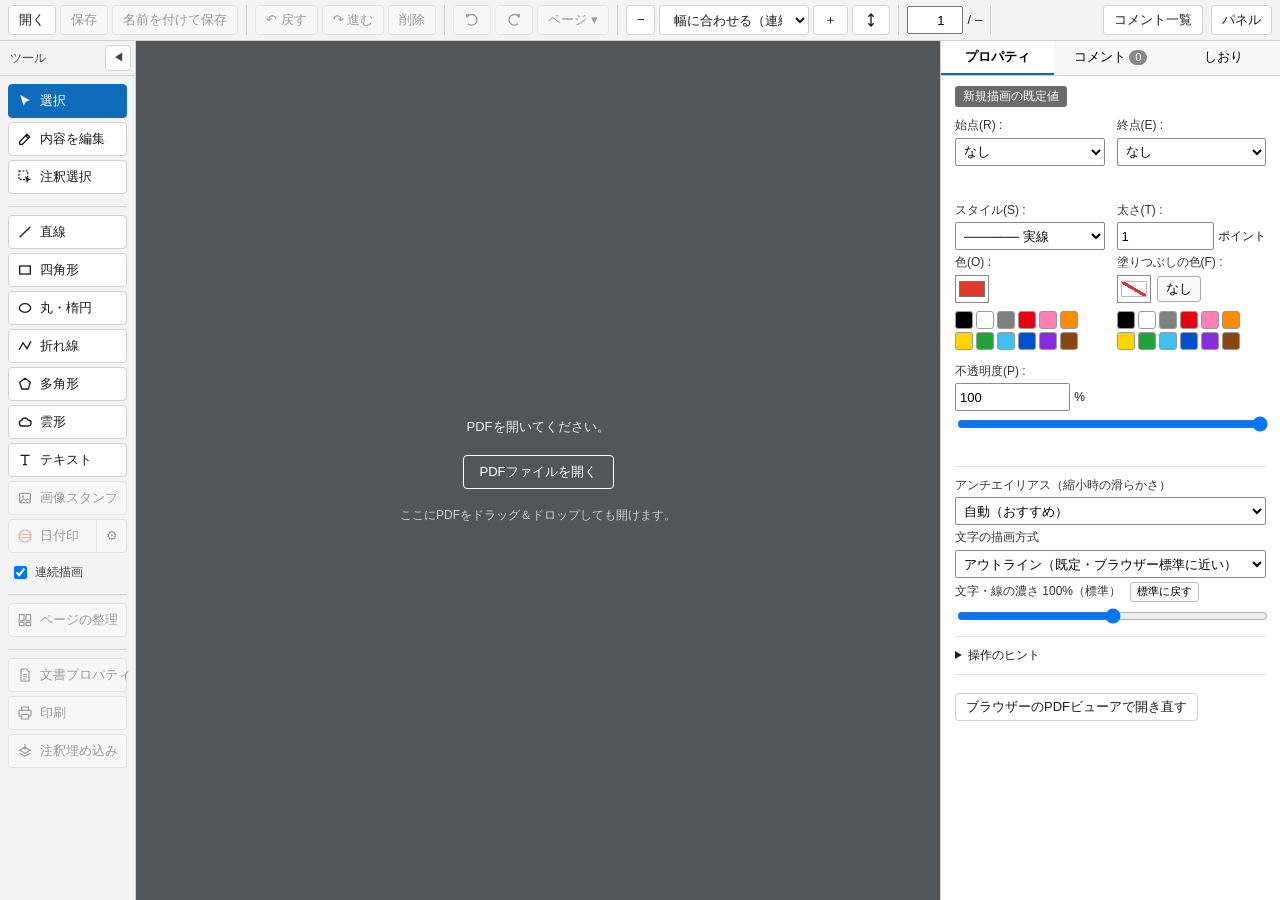
==== commit 5213b3c2: "v4.11.1: しおり、フォント選択、既存注釈のプロパティ変更、ページのコピー＆貼り付け、大きなPDFの高速化 - テキスト注釈のフォント選択（ゴシック・明朝・等幅）と、幅の自動調整 - 既存の注釈" ====
--- a/viewer.html
+++ b/viewer.html
@@ -117,6 +117,7 @@
     <div class="tabs">
       <button id="tabProps" type="button" class="on">プロパティ</button>
       <button id="tabList" type="button">コメント <span id="cmtCount" class="badge">0</span></button>
+      <button id="tabBm" type="button">しおり</button>
     </div>
     <section id="propsPane">
       <div id="propTarget" class="target">新規描画の既定値</div>
@@ -161,6 +162,8 @@
       <div id="rowFont" class="opac" style="display:none">
         <label for="pFontSize">フォントサイズ :</label>
         <div class="num"><input id="pFontSize" type="number" min="4" max="300" step="1" value="12"><span>ポイント</span></div>
+        <label for="pFontFace">フォント :</label>
+        <select id="pFontFace" style="width:100%;height:28px"><option value="gothic">ゴシック</option><option value="mincho">明朝</option><option value="mono">等幅（Courier＋ゴシック）</option></select>
       </div>
       <div id="rowCloud" class="opac" style="display:none">
         <label for="pCloud">雲の大きさ（うねり） :</label>
@@ -208,15 +211,16 @@
           <li>PCに保存したPDFを開くと、自動でこのエディターで開きます（インターネット上のPDFは扱いません）。ツールバーのアイコンからも開けます</li>
           <li>保存: ダイアログなしで保存します。保存先が分かっていれば上書き、無ければダウンロードフォルダ（同名は上書き）。別の場所へは「名前を付けて保存」</li>
           <li>雲形(C): クリックで頂点を追加、ダブルクリック/Enter/Escで閉じて確定、Backspaceで1点戻る。ドラッグすると四角形の雲になります。選択すると頂点をドラッグして形を変えられます（ダブルクリックで頂点追加／Alt+クリックで削除）</li>
-          <li>ページの整理: 左サイドバーの「ページの整理」。サムネイルをダブルクリックすると、変更を反映してそのページを開きます</li>
+          <li>しおり: 右のパネルの「しおり」タブ。クリックでその位置へ移動。「＋ しおりを追加」(Ctrl+B) で、今見えている位置にしおりを付けます。名前の変更（ダブルクリック・F2）・削除もできます</li>
+          <li>ページの整理: 左サイドバーの「ページの整理」。サムネイルをダブルクリックすると、変更を反映してそのページを開きます。「コピー」「貼り付け」で、同じブラウザのほかのタブで開いているPDFとの間でもページをコピーできます。「空白ページ」で、選択したページと同じ大きさの白紙を挿入します</li>
           <li>丸・楕円(E): ドラッグで楕円、Shiftを押しながらで正円。選択すると四角のハンドルで大きさを変えられます</li>
           <li>Shift: 直線・折れ線は45°刻み、四角形は正方形、丸・楕円は正円</li>
           <li>折れ線・多角形: クリックで頂点追加／ダブルクリック・Enter・Escで確定／Backspaceで1点戻る</li>
           <li>頂点の編集: 折れ線・多角形・雲形・直線（Acrobat などで作ったものも）を選ぶと頂点にハンドルが出ます。ドラッグで移動、辺をダブルクリックで頂点を追加、Alt+クリックで頂点を削除</li>
-          <li>テキスト(T): クリックで配置、ドラッグで幅を指定。Ctrl+Enter・Esc・画面のクリックで確定。選択すると四隅のハンドルで拡大縮小（フォントサイズも変わる）、右辺の中央で幅を変更</li>
+          <li>テキスト(T): クリックで配置（幅は入力した文字のいちばん長い行に自動で合わせる）、ドラッグで幅を指定。フォント（ゴシック・明朝・等幅）は右のプロパティ欄で選べます。Ctrl+Enter・Esc・画面のクリックで確定。選択すると四隅のハンドルで拡大縮小（フォントサイズも変わる）、右辺の中央で幅を変更</li>
           <li>画像スタンプ: 画像をコピーしてCtrl+V（画像ファイルのドロップも可）。角のハンドルで拡大縮小</li>
           <li>日付印: 左サイドバーの「日付印」で貼り付け、⚙で部名・日付・名前などを設定</li>
-          <li>既存のコメント: クリックで選択 → ドラッグで移動／角のハンドルでサイズ変更／ダブルクリックまたはEnterで内容を編集／Deleteで削除</li>
+          <li>既存のコメント: クリックで選択 → ドラッグで移動／角のハンドルでサイズ変更／ダブルクリックまたはEnterで内容を編集／Deleteで削除。色・塗り・太さ・線の種類・不透明度・線端・文字の大きさは、右のプロパティ欄で変えられます（種類によって変えられる項目が違います）。図形はほかの図形と一緒に「1つの手書き注釈にまとめる」こともできます</li>
           <li>矢印キー: 1pt移動（Shiftで10pt）</li>
         </ul>
       </details>
@@ -235,6 +239,14 @@
       <label class="author">作成者名 <input id="author" type="text" placeholder="（空欄なら作成者なし）"></label>
       <div id="listScroll"><ul id="cmtList"></ul><p id="cmtEmpty" class="small">コメントはありません</p></div>
     </section>
+    <section id="bmPane" hidden>
+      <div class="bm-bar">
+        <button id="bmAdd" type="button" class="pri-btn" title="表示中の位置に、しおりを追加 (Ctrl+B)。しおりを選んでいるときは、その下に追加します">＋ しおりを追加</button>
+        <button id="bmRename" type="button" title="選んだしおりの名前を変更 (F2・ダブルクリック)">名前を変更</button>
+        <button id="bmDel" type="button" title="選んだしおりを削除（下の階層のしおりも削除）">削除</button>
+      </div>
+      <div id="bmScroll"><ul id="bmTree" role="tree"></ul><p id="bmEmpty" class="small">しおりはありません。「＋ しおりを追加」で、表示中の位置にしおりを付けられます。</p></div>
+    </section>
   </aside>
 </main>
 
@@ -245,6 +257,9 @@
     <button id="orgRotR" type="button" title="選択ページを右に回転">⟳ 右回転</button>
     <button id="orgDel" type="button" title="選択ページを削除 (Delete)">削除</button>
     <button id="orgExtract" type="button" title="選択ページを別のPDFとして保存">抽出…</button>
+    <button id="orgCopy" type="button" title="選択ページをコピー (Ctrl+C)。ほかのタブで開いているPDFの「ページの整理」にも貼り付けられます">コピー</button>
+    <button id="orgPaste" type="button" title="コピーしたページを、選択したページの後ろに貼り付け (Ctrl+V)">貼り付け</button>
+    <button id="orgBlank" type="button" title="選択したページの後ろに、同じ大きさの空白ページを挿入">空白ページ</button>
     <button id="orgInsert" type="button" title="別のPDFのページを挿入（サムネイルへのドロップも可）">PDFから挿入…</button>
     <button id="orgAll" type="button">すべて選択</button>
     <span id="orgInfo" class="small"></span>
@@ -252,7 +267,7 @@
     <button id="orgApply" type="button" class="pri">適用</button>
     <button id="orgCancel" type="button">キャンセル</button>
   </div>
-  <div class="org-note">ドラッグで並べ替え／Ctrl・Shiftで複数選択／ダブルクリックで、変更を反映してそのページを開く／PDFファイルをドロップするとその位置に挿入</div>
+  <div class="org-note">ドラッグで並べ替え／Ctrl・Shiftで複数選択／Ctrl+Cでコピー・Ctrl+Vで選択ページの後ろに貼り付け（ほかのタブのPDFからも可）／ダブルクリックで、変更を反映してそのページを開く／PDFファイルをドロップするとその位置に挿入</div>
   <div id="orgGrid"></div>
 </div>
 
--- a/viewer.css
+++ b/viewer.css
@@ -61,6 +61,8 @@
 /* 1ページ表示: 表示していないページは、画面の外に置いたまま描画を済ませておく（先読み）。切り替え時に白い画面が出ない */
 .pg.off{position:absolute;left:-200000px;top:0;margin:0!important;visibility:hidden;pointer-events:none}
 .pg canvas{position:absolute;inset:0;display:block}
+/* まだ描いていないページ（v4.11.1） */
+.pg:not(:has(> canvas))::before{content:'レンダリング中…';position:absolute;left:0;right:0;top:50%;transform:translateY(-50%);text-align:center;color:#8a8f98;font-size:13px;pointer-events:none}
 body.gam .pg canvas{filter:url(#epaGamma)}
 .pg .textLayer{position:absolute;inset:0}
 .textLayer ::selection,.textLayer span::selection,.textLayer i::selection{background:rgba(0,100,162,.4);color:transparent}
@@ -280,3 +282,21 @@
 .sv-btn{display:flex;gap:8px;align-items:center}
 .sv-btn button{min-width:84px;padding:6px 14px;border-radius:16px}
 #svYes:focus-visible,#svYes:focus{outline:2px solid #0f6cbd;outline-offset:2px}
+
+/* 編集ロックで使えない機能（v4.11.1） */
+button.locked,.tool.locked{opacity:.4;cursor:not-allowed}
+/* しおり（v4.11.1） */
+.bm-bar{display:flex;gap:6px;flex-wrap:wrap;margin-bottom:8px}
+.bm-bar .pri-btn{flex:1 1 100%;margin:0}
+.bm-bar button:not(.pri-btn){flex:1;height:28px}
+#bmScroll{max-height:calc(100vh - 170px);overflow:auto;border:1px solid #e1e1e1;border-radius:4px;padding:4px}
+#bmEmpty{margin:6px}
+#bmTree,#bmTree ul{list-style:none;margin:0;padding:0}
+#bmTree ul{padding-left:16px}
+#bmTree .bm{display:flex;align-items:flex-start;gap:2px;padding:3px 4px;border-radius:4px;cursor:pointer;line-height:1.35}
+#bmTree .bm:hover{background:#eef3fb}
+#bmTree .bm.sel{background:#dce8fb}
+#bmTree .tw{flex:0 0 16px;width:16px;text-align:center;color:#666;font-size:10px;line-height:18px;user-select:none}
+#bmTree .tt{flex:1;min-width:0;word-break:break-all}
+#bmTree .pn{flex:0 0 auto;color:#888;font-size:11px;padding-left:6px}
+#bmTree li.closed>ul{display:none}
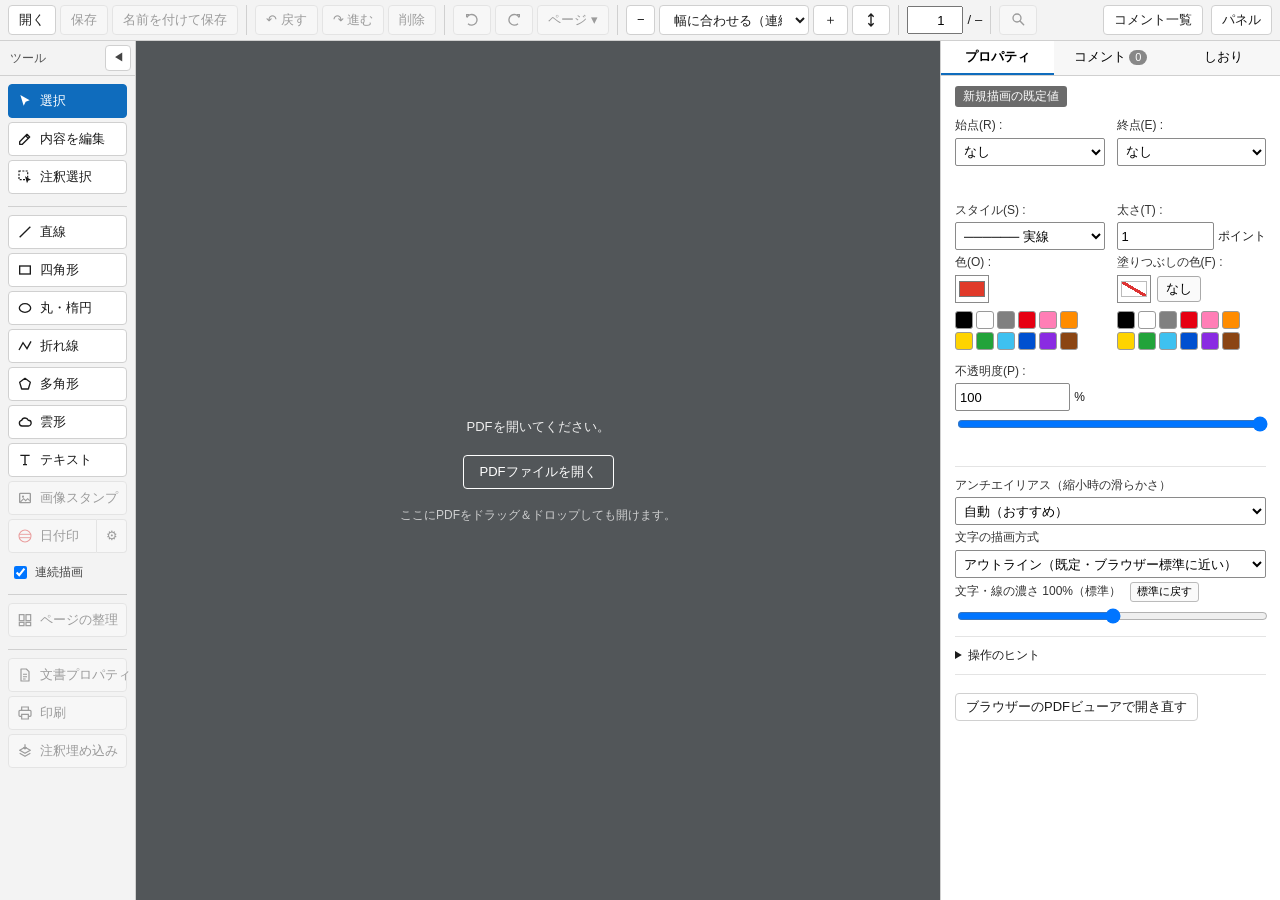
==== commit 59f2ecec: "v4.11.2: 検索、ほかのタブへの注釈の貼り付け、前後ページの下絵表示、メモリ使用量の削減、拡大縮小の改善 Co-Authored-By: Claude Opus 5.5 <noreply@ant" ====
--- a/viewer.html
+++ b/viewer.html
@@ -54,6 +54,7 @@
   <div class="grp">
     <input id="pageNum" type="number" min="1" value="1" aria-label="ページ番号"> / <span id="pageCount">–</span>
   </div>
+  <button id="btnFind" type="button" title="文字を検索 (Ctrl+F)"><svg viewBox="0 0 24 24" class="ico"><circle cx="10.5" cy="10.5" r="6" stroke="currentColor" stroke-width="2" fill="none"/><path d="M15 15l5.5 5.5" stroke="currentColor" stroke-width="2.2" stroke-linecap="round"/></svg><span class="lbl"> 検索</span></button>
   <span id="fileName" class="fname"></span>
   <button id="btnComments" type="button" title="コメント一覧を表示">コメント一覧</button>
   <button id="btnProps" type="button" title="右パネルの表示/非表示">パネル</button>
@@ -107,6 +108,13 @@
   </aside>
 
   <div id="wrapbox">
+    <div id="findbar" hidden role="search">
+      <input id="findInput" type="search" placeholder="PDF内の文字を検索" aria-label="検索する文字" autocomplete="off">
+      <span id="findInfo" class="small"></span>
+      <button id="findPrev" type="button" title="前を検索 (Shift+Enter / Shift+F3)">▲</button>
+      <button id="findNext" type="button" title="次を検索 (Enter / F3)">▼</button>
+      <button id="findClose" type="button" title="閉じる (Esc)">✕</button>
+    </div>
     <div id="wrap"><div id="pages"></div>
       <div id="msg" class="msg"><p>PDFを開いてください。</p><button id="btnOpen2" type="button">PDFファイルを開く</button><p class="small">ここにPDFをドラッグ＆ドロップしても開けます。</p></div>
     </div>
@@ -211,6 +219,7 @@
           <li>PCに保存したPDFを開くと、自動でこのエディターで開きます（インターネット上のPDFは扱いません）。ツールバーのアイコンからも開けます</li>
           <li>保存: ダイアログなしで保存します。保存先が分かっていれば上書き、無ければダウンロードフォルダ（同名は上書き）。別の場所へは「名前を付けて保存」</li>
           <li>雲形(C): クリックで頂点を追加、ダブルクリック/Enter/Escで閉じて確定、Backspaceで1点戻る。ドラッグすると四角形の雲になります。選択すると頂点をドラッグして形を変えられます（ダブルクリックで頂点追加／Alt+クリックで削除）</li>
+          <li>検索 (Ctrl+F): 上のバーの「検索」。表示中のページから順に探し、見つかった箇所に色を付けます。Enter / F3 で次へ、Shift+Enter / Shift+F3 で前へ、Esc で閉じます。大文字と小文字・全角と半角は区別せず、空白や改行は無視します（スキャンした画像の文字は探せません）</li>
           <li>しおり: 右のパネルの「しおり」タブ。クリックでその位置へ移動。「＋ しおりを追加」(Ctrl+B) で、今見えている位置にしおりを付けます。名前の変更（ダブルクリック・F2）・削除もできます</li>
           <li>ページの整理: 左サイドバーの「ページの整理」。サムネイルをダブルクリックすると、変更を反映してそのページを開きます。「コピー」「貼り付け」で、同じブラウザのほかのタブで開いているPDFとの間でもページをコピーできます。「空白ページ」で、選択したページと同じ大きさの白紙を挿入します</li>
           <li>丸・楕円(E): ドラッグで楕円、Shiftを押しながらで正円。選択すると四角のハンドルで大きさを変えられます</li>
--- a/viewer.css
+++ b/viewer.css
@@ -61,6 +61,7 @@
 /* 1ページ表示: 表示していないページは、画面の外に置いたまま描画を済ませておく（先読み）。切り替え時に白い画面が出ない */
 .pg.off{position:absolute;left:-200000px;top:0;margin:0!important;visibility:hidden;pointer-events:none}
 .pg canvas{position:absolute;inset:0;display:block}
+.pg canvas.pv{width:100%;height:100%}                    /* 前後のページの縮小版（v4.11.2） */
 /* まだ描いていないページ（v4.11.1） */
 .pg:not(:has(> canvas))::before{content:'レンダリング中…';position:absolute;left:0;right:0;top:50%;transform:translateY(-50%);text-align:center;color:#8a8f98;font-size:13px;pointer-events:none}
 body.gam .pg canvas{filter:url(#epaGamma)}
@@ -300,3 +301,15 @@
 #bmTree .tt{flex:1;min-width:0;word-break:break-all}
 #bmTree .pn{flex:0 0 auto;color:#888;font-size:11px;padding-left:6px}
 #bmTree li.closed>ul{display:none}
+
+/* 検索（v4.11.2） */
+#findbar{position:absolute;top:8px;right:22px;z-index:30;display:flex;align-items:center;gap:6px;padding:6px 8px;background:#fff;border:1px solid var(--bd);border-radius:6px;box-shadow:0 2px 10px rgba(0,0,0,.25)}
+#findbar[hidden]{display:none}
+#findInput{width:220px;height:28px;padding:0 8px;border:1px solid var(--bd);border-radius:4px}
+#findInput.none{background:#fde8e8}
+#findInfo{min-width:70px;color:#555;white-space:nowrap}
+#findbar button{height:28px;min-width:30px;border:1px solid var(--bd);border-radius:4px;background:#fff;cursor:pointer}
+#findbar button:hover{background:#e8f1fb}
+.pg svg.hl{position:absolute;inset:0;width:100%;height:100%;pointer-events:none;mix-blend-mode:multiply;z-index:1}
+.pg svg.hl polygon{fill:rgba(255,214,0,.55)}
+.pg svg.hl polygon.cur{fill:rgba(255,128,0,.75)}
